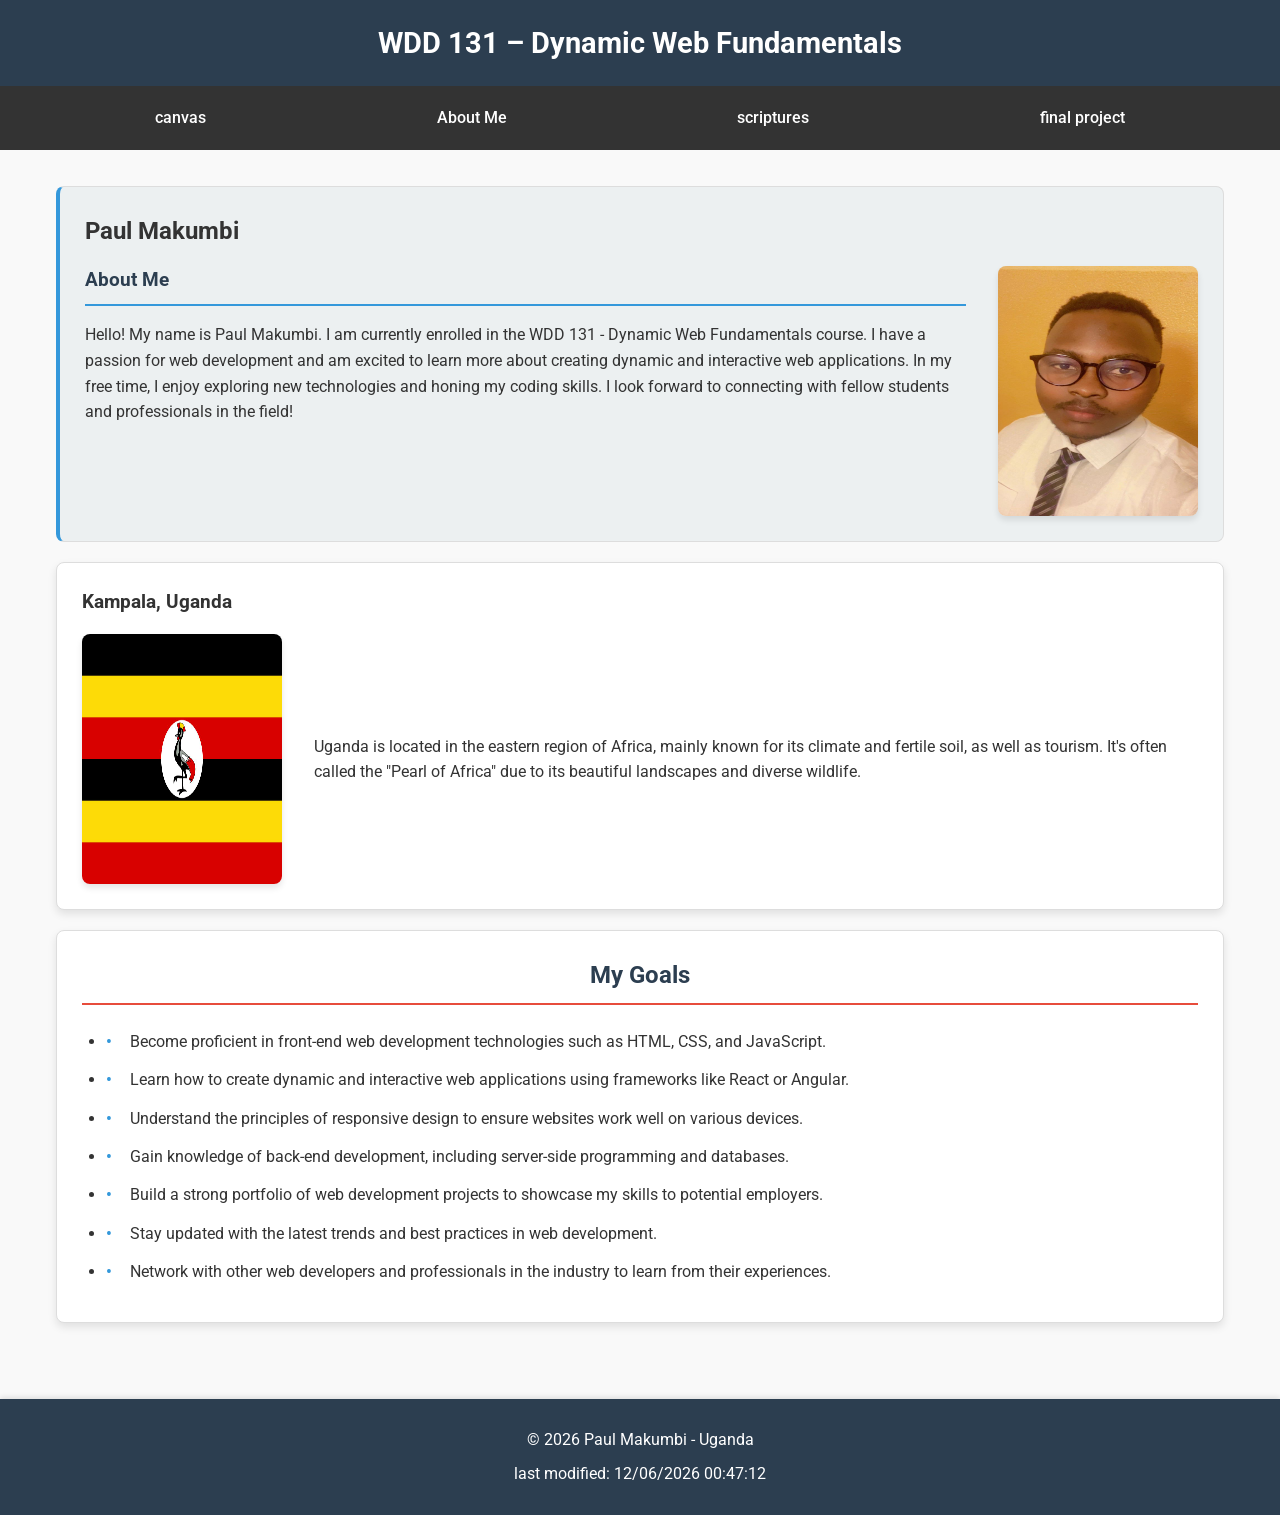
==== index.html @ 874fa597 "Refactor code structure for improved readability and maintainability" ====
<!DOCTYPE html>
<html lang="en">

<head>
  <meta charset="UTF-8">
  <meta name="viewport" content="width=device-width, initial-scale=1.0">
  <title>WDD 131 - Dynamic Web Fundamentals - Paul Makumbi</title>
  <meta name="description" content="WDD 131 web fundamentals - This page contains my reason for taking this course, my goals, and a little about me and my location.">
  <meta name="author" content="Paul Makumbi">
  <link rel="stylesheet" href="styles/base.css">
  <link rel="preconnect" href="https://fonts.googleapis.com">
  <link rel="preconnect" href="https://fonts.gstatic.com" crossorigin>
  <link href="https://fonts.googleapis.com/css2?family=Roboto:ital@0;1&display=swap" rel="stylesheet">
  <script src="scripts/getdates.js" defer></script>
</head>

<body>
  <header>
    <h1>WDD 131 – Dynamic Web Fundamentals</h1>
    <nav>
      <ul>
        <li><a href="https://byupw.instructure.com/profile/qr_mobile_login">canvas</a></li>
        <li><a href="about.html">About Me</a></li>
        <li><a href="https://www.churchofjesuschrist.org/study/scriptures/dc-testament/dc/46?lang=eng.html">scriptures</a></li>
        <li><a href="finalproject.html">final project</a></li>
      </ul>
    </nav>
  </header>

  <main>
    <section class="intro">
      <h2>Paul Makumbi</h2>
      <div class="about-content">
        <div class="about-text">
          <h3>About Me</h3>
          <p>Hello! My name is Paul Makumbi. I am currently enrolled in the WDD 131 - Dynamic Web Fundamentals course. I
            have a passion for web development and am excited to learn more about creating dynamic and interactive web
            applications. In my free time, I enjoy exploring new technologies and honing my coding skills. I look
            forward to connecting with fellow students and professionals in the field!</p>
        </div>
        <img src="images/paul.jpg" alt="Paul Makumbi photo" width="200" height="250">
      </div>
    </section>

    <section class="card">
      <h3>Kampala, Uganda</h3>
      <div class="location-content">
        <img src="images/uga.jpg" alt="Uganda photo" width="200" height="250">
        <p>Uganda is located in the eastern region of Africa, mainly known for its climate and fertile soil, as well as
          tourism. It's often called the "Pearl of Africa" due to its beautiful landscapes and diverse wildlife.</p>
      </div>
    </section>

    <section class="card">
      <h2>My Goals</h2>
      <ul>
        <li>Become proficient in front-end web development technologies such as HTML, CSS, and JavaScript.</li>
        <li>Learn how to create dynamic and interactive web applications using frameworks like React or Angular.</li>
        <li>Understand the principles of responsive design to ensure websites work well on various devices.</li>
        <li>Gain knowledge of back-end development, including server-side programming and databases.</li>
        <li>Build a strong portfolio of web development projects to showcase my skills to potential employers.</li>
        <li>Stay updated with the latest trends and best practices in web development.</li>
        <li>Network with other web developers and professionals in the industry to learn from their experiences.</li>
      </ul>
    </section>
  </main>

  <footer>
    <p>&copy; <span id="currentyear">2025</span> Paul Makumbi - Uganda</p>
    <p id="lastmodified">Last Modified: </p>
  </footer>
</body>

</html>
---- styles/base.css ----
/* styles/base.css */

:root {
  --primary-color: #2c3e50;
  --secondary-color: #3498db;
  --accent-color: #e74c3c;
  --light-color: #ecf0f1;
  --dark-color: #2c3e50;
  --text-color: #333;
  --border-radius: 8px;
  --box-shadow: 0 4px 6px rgba(0, 0, 0, 0.1);
  --transition: all 0.3s ease;

* {
  margin: 0;
  padding: 0;
  box-sizing: border-box;
}

body {
  font-family: "Roboto", sans-serif;
  font-weight: 400;
  line-height: 1.6;
  color: var(--text-color);
  background-color: #f9f9f9;
}

/* Header Styles */
header h1 {
  background-color: var(--primary-color);
  color: white;
  padding: 20px;
  text-align: center;
  margin: 0;
  font-size: 1.8rem;
  box-shadow: var(--box-shadow);
}

nav {
  background-color: #333333;
  display: flex;
  justify-content: center;
  margin: 0 auto;
  padding: 0 1rem;
}

nav ul {
  list-style-type: none;
  display: flex;
  justify-content: space-around;
  max-width: 1200px;
  width: 100%;
  flex-wrap: wrap;
}

nav a {
  display: block;
  color: #fff;
  padding: 1rem 1.5rem;
  text-decoration: none;
  transition: var(--transition);
  font-weight: 500;
  border-radius: 4px;
  margin: 0.2rem;
}

nav a:hover {
  text-decoration: overline;
  background-color: rgba(255, 255, 255, 0.1);
  transform: translateY(-2px);
}

/* Main Content */
main {
  max-width: 1200px;
  margin: 0 auto;
  padding: 1rem;
}

/* Section Styles */
section {
  padding: 25px;
  margin: 20px 0;
  border: 1px solid #ddd;
  border-radius: var(--border-radius);
  background-color: #fff;
  transition: var(--transition);
}

section:hover {
  box-shadow: var(--box-shadow);
  transform: translateY(-3px);
}

.card {
  box-shadow: 0 4px 8px rgba(0, 0, 0, 0.1);
}

/* Intro Section */
.intro {
  background-color: var(--light-color);
  border-left: 4px solid var(--secondary-color);
}

.about-content {
  display: flex;
  align-items: flex-start;
  gap: 2rem;
  margin-top: 1rem;
}

.about-text {
  flex: 1;
}

.about-text h3 {
  color: var(--primary-color);
  margin-bottom: 1rem;
  border-bottom: 2px solid var(--secondary-color);
  padding-bottom: 0.5rem;
}

.about-content img {
  border-radius: var(--border-radius);
  box-shadow: var(--box-shadow);
  transition: var(--transition);
}

.about-content img:hover {
  transform: scale(1.03);
}

/* Location Section */
.location-content {
  display: flex;
  align-items: center;
  gap: 2rem;
  margin-top: 1rem;
}

.location-content img {
  border-radius: var(--border-radius);
  box-shadow: var(--box-shadow);
}

/* Goals Section */
.card h2 {
  color: var(--primary-color);
  margin-bottom: 1.5rem;
  text-align: center;
  border-bottom: 2px solid var(--accent-color);
  padding-bottom: 0.5rem;
}

.card ul {
  padding-left: 1.5rem;
}

.card li {
  margin-bottom: 0.8rem;
  position: relative;
  padding-left: 1.5rem;
}

.card li:before {
  content: "•";
  color: var(--secondary-color);
  font-weight: bold;
  position: absolute;
  left: 0;
}

/* Footer */
footer {
  text-align: center;
  padding: 20px;
  background-color: var(--primary-color);
  color: rgb(255, 255, 255);
  margin-top: 40px;
  box-shadow: 0 -2px 5px rgba(0, 0, 0, 0.1);
}

footer p {
  margin: 0.5rem 0;
}

/* Responsive Design */
@media (max-width: 768px) {
  header h1 {
    font-size: 1.5rem;
    padding: 15px;
  }

  nav ul {
    flex-direction: column;
    align-items: center;
  }

  nav a {
    width: 100%;
    text-align: center;
  }

  .about-content,
  .location-content {
    flex-direction: column;
    text-align: center;
  }

  .about-content img,
  .location-content img {
    align-self: center;
  }

  section {
    padding: 15px;
    margin: 15px 0;
  }
}

@media (max-width: 480px) {
  header h1 {
    font-size: 1.3rem;
  }

  main {
    padding: 0.5rem;
  }

  section {
    padding: 10px;
  }

  .about-content,
  .location-content {
    gap: 1rem;
  }
}
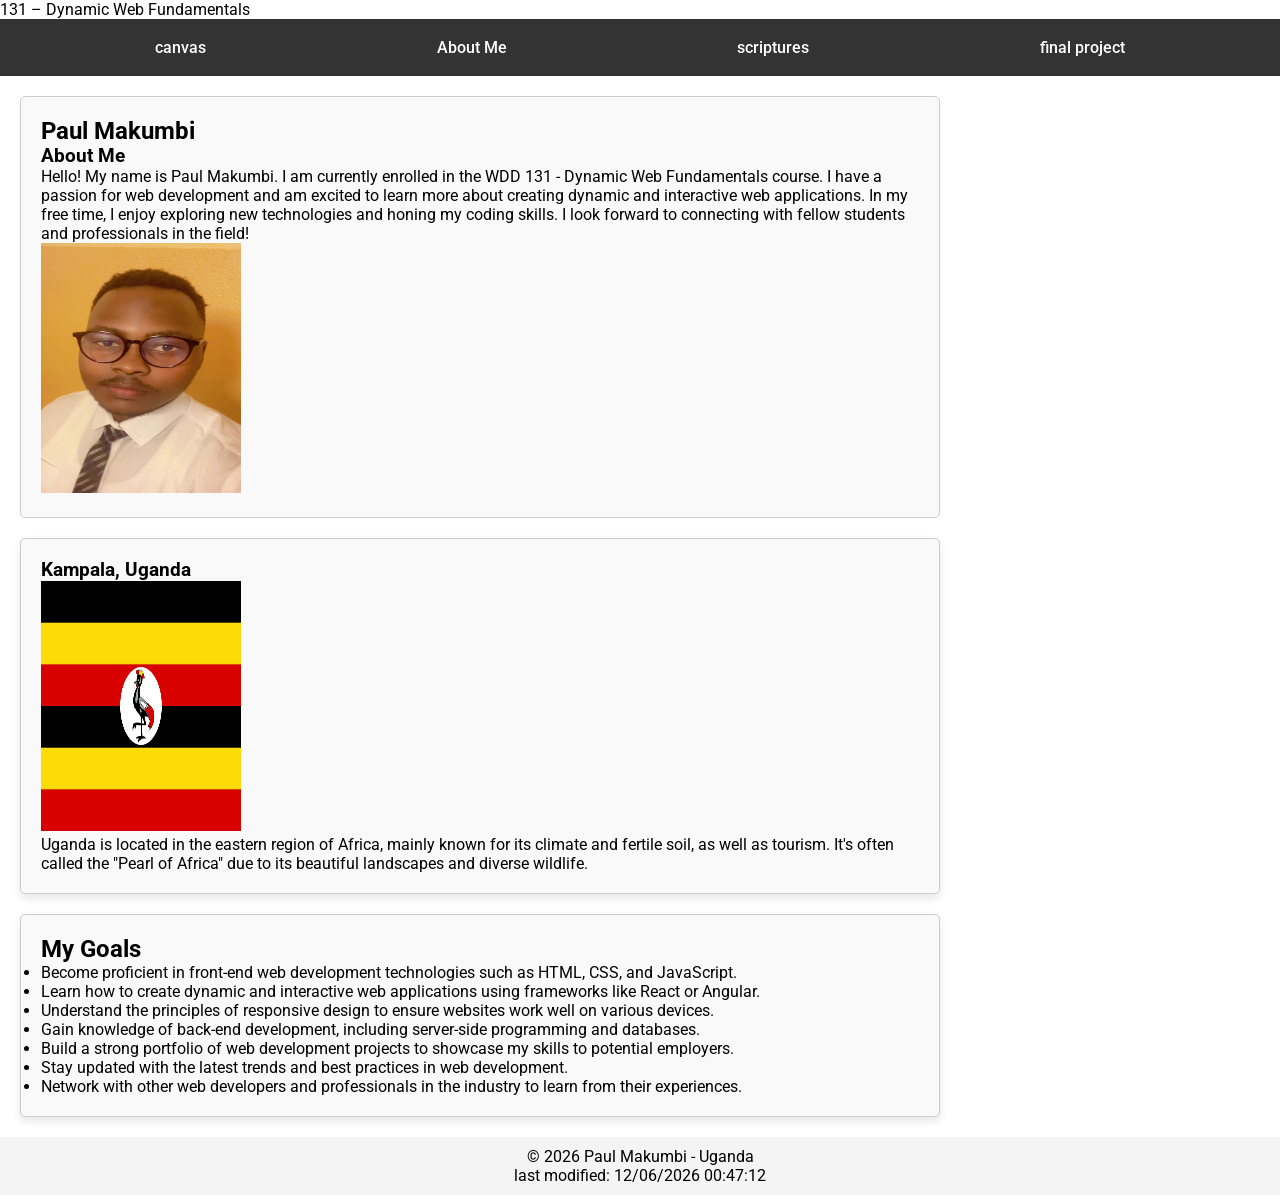
==== commit 8c21be77: "Replace header h1 with span for course title for improved semantic structure" ====
--- a/index.html
+++ b/index.html
@@ -16,7 +16,7 @@
 
 <body>
   <header>
-    <h1>WDD 131 – Dynamic Web Fundamentals</h1>
+    <span id="course-title" >131 – Dynamic Web Fundamentals</span>
     <nav>
       <ul>
         <li><a href="https://byupw.instructure.com/profile/qr_mobile_login">canvas</a></li>
--- a/styles/base.css
+++ b/styles/base.css
@@ -10,6 +10,9 @@
   --border-radius: 8px;
   --box-shadow: 0 4px 6px rgba(0, 0, 0, 0.1);
   --transition: all 0.3s ease;
+}
+
+
 
 * {
   margin: 0;
@@ -20,22 +23,13 @@
 body {
   font-family: "Roboto", sans-serif;
   font-weight: 400;
-  line-height: 1.6;
-  color: var(--text-color);
-  background-color: #f9f9f9;
 }
 
-/* Header Styles */
 header h1 {
-  background-color: var(--primary-color);
-  color: white;
+  background-color: #f4f4f4;
   padding: 20px;
   text-align: center;
-  margin: 0;
-  font-size: 1.8rem;
-  box-shadow: var(--box-shadow);
 }
-
 nav {
   background-color: #333333;
   display: flex;
@@ -70,169 +64,27 @@
   transform: translateY(-2px);
 }
 
-/* Main Content */
 main {
-  max-width: 1200px;
-  margin: 0 auto;
-  padding: 1rem;
+  max-width: 960px;
+  margin: 0;
 }
 
-/* Section Styles */
 section {
-  padding: 25px;
-  margin: 20px 0;
-  border: 1px solid #ddd;
-  border-radius: var(--border-radius);
-  background-color: #fff;
-  transition: var(--transition);
-}
-
-section:hover {
-  box-shadow: var(--box-shadow);
-  transform: translateY(-3px);
+  padding: 20px;
+  display: block;
+  margin: 20px;
+  border: 1px solid #ccc;
+  border-radius: 5px;
+  background-color: #f9f9f9;
 }
 
 .card {
   box-shadow: 0 4px 8px rgba(0, 0, 0, 0.1);
 }
 
-/* Intro Section */
-.intro {
-  background-color: var(--light-color);
-  border-left: 4px solid var(--secondary-color);
-}
-
-.about-content {
-  display: flex;
-  align-items: flex-start;
-  gap: 2rem;
-  margin-top: 1rem;
-}
-
-.about-text {
-  flex: 1;
-}
-
-.about-text h3 {
-  color: var(--primary-color);
-  margin-bottom: 1rem;
-  border-bottom: 2px solid var(--secondary-color);
-  padding-bottom: 0.5rem;
-}
-
-.about-content img {
-  border-radius: var(--border-radius);
-  box-shadow: var(--box-shadow);
-  transition: var(--transition);
-}
-
-.about-content img:hover {
-  transform: scale(1.03);
-}
-
-/* Location Section */
-.location-content {
-  display: flex;
-  align-items: center;
-  gap: 2rem;
-  margin-top: 1rem;
-}
-
-.location-content img {
-  border-radius: var(--border-radius);
-  box-shadow: var(--box-shadow);
-}
-
-/* Goals Section */
-.card h2 {
-  color: var(--primary-color);
-  margin-bottom: 1.5rem;
-  text-align: center;
-  border-bottom: 2px solid var(--accent-color);
-  padding-bottom: 0.5rem;
-}
-
-.card ul {
-  padding-left: 1.5rem;
-}
-
-.card li {
-  margin-bottom: 0.8rem;
-  position: relative;
-  padding-left: 1.5rem;
-}
-
-.card li:before {
-  content: "•";
-  color: var(--secondary-color);
-  font-weight: bold;
-  position: absolute;
-  left: 0;
-}
-
-/* Footer */
 footer {
   text-align: center;
-  padding: 20px;
-  background-color: var(--primary-color);
-  color: rgb(255, 255, 255);
-  margin-top: 40px;
-  box-shadow: 0 -2px 5px rgba(0, 0, 0, 0.1);
-}
-
-footer p {
-  margin: 0.5rem 0;
-}
-
-/* Responsive Design */
-@media (max-width: 768px) {
-  header h1 {
-    font-size: 1.5rem;
-    padding: 15px;
-  }
-
-  nav ul {
-    flex-direction: column;
-    align-items: center;
-  }
-
-  nav a {
-    width: 100%;
-    text-align: center;
-  }
-
-  .about-content,
-  .location-content {
-    flex-direction: column;
-    text-align: center;
-  }
-
-  .about-content img,
-  .location-content img {
-    align-self: center;
-  }
-
-  section {
-    padding: 15px;
-    margin: 15px 0;
-  }
-}
-
-@media (max-width: 480px) {
-  header h1 {
-    font-size: 1.3rem;
-  }
-
-  main {
-    padding: 0.5rem;
-  }
-
-  section {
-    padding: 10px;
-  }
-
-  .about-content,
-  .location-content {
-    gap: 1rem;
-  }
+  padding: 10px;
+  background-color: #f4f4f4;
+  margin-top: 20px;
 }
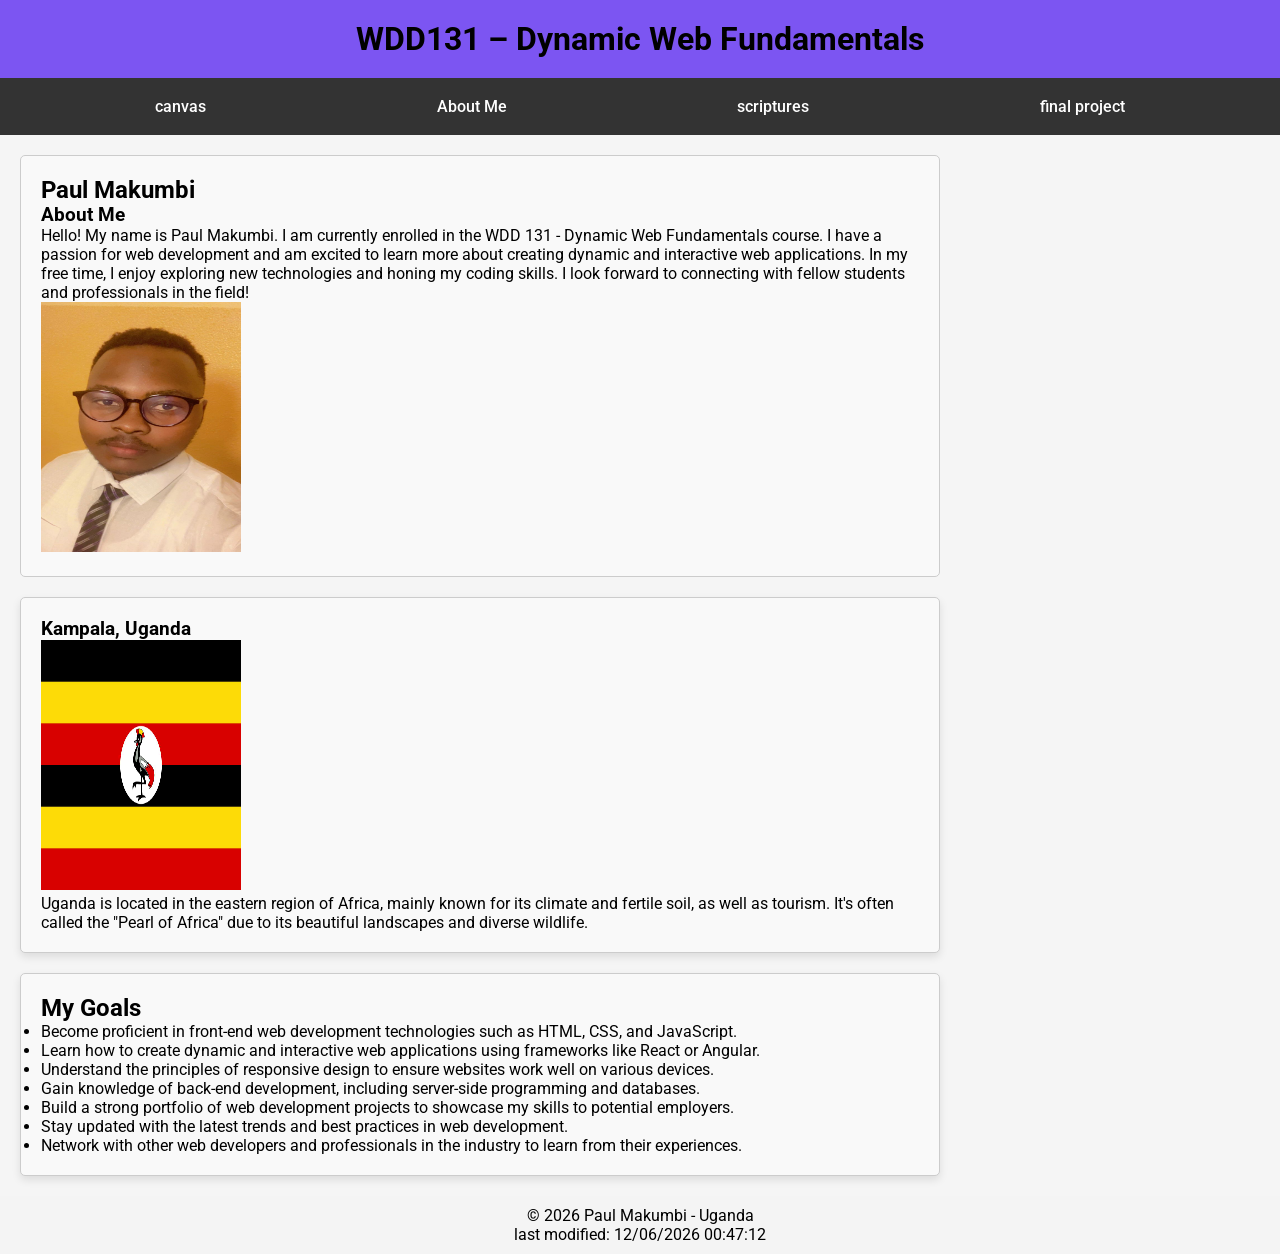
==== commit 241b3748: "Refactor course title structure and update header styles for improved semantics and visual consisten" ====
--- a/index.html
+++ b/index.html
@@ -16,8 +16,10 @@
 
 <body>
   <header>
-    <span id="course-title" >131 – Dynamic Web Fundamentals</span>
-    <nav>
+    <span id="course-title" >
+    <h1>WDD131 – Dynamic Web Fundamentals</h1>
+    </span>
+      <nav>
       <ul>
         <li><a href="https://byupw.instructure.com/profile/qr_mobile_login">canvas</a></li>
         <li><a href="about.html">About Me</a></li>
--- a/styles/base.css
+++ b/styles/base.css
@@ -23,12 +23,16 @@
 body {
   font-family: "Roboto", sans-serif;
   font-weight: 400;
+  background-color: whitesmoke;
 }
 
 header h1 {
-  background-color: #f4f4f4;
+  background-color: #7c55f2;
   padding: 20px;
+  display: block;
   text-align: center;
+  margin: 0 auto;
+  box-shadow: #ccc;
 }
 nav {
   background-color: #333333;
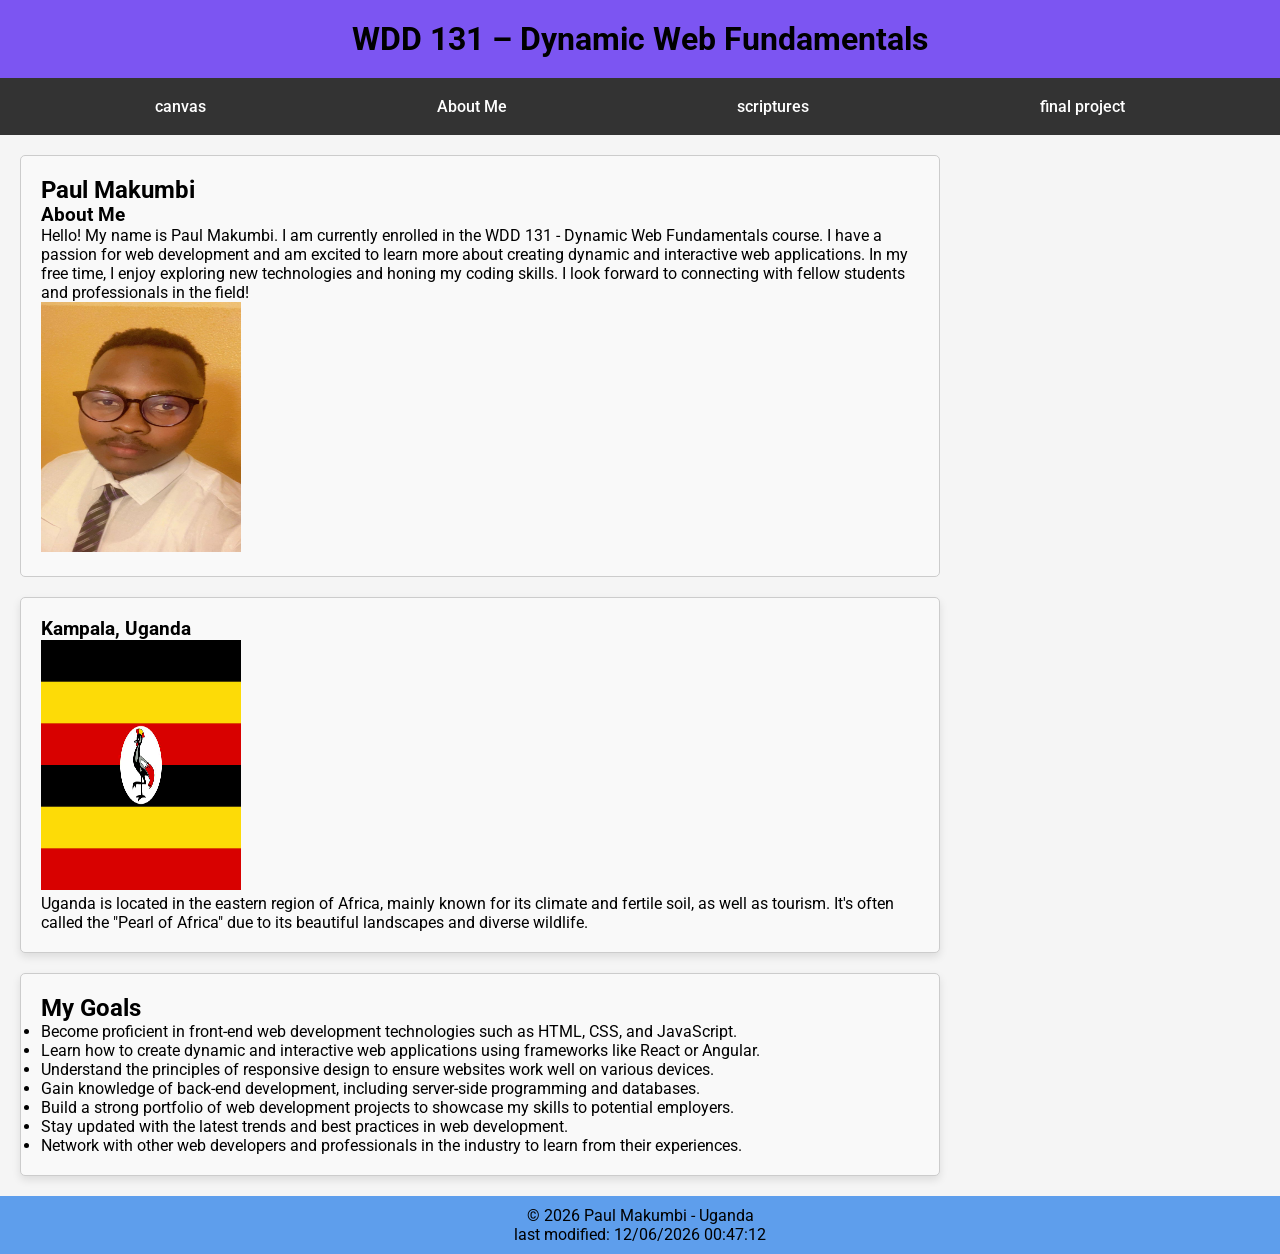
==== commit 26207879: "Refactor header structure for improved semantic clarity and update footer background color for enhan" ====
--- a/index.html
+++ b/index.html
@@ -16,9 +16,7 @@
 
 <body>
   <header>
-    <span id="course-title" >
-    <h1>WDD131 – Dynamic Web Fundamentals</h1>
-    </span>
+    <h1><span id="course-title">WDD 131</span> – Dynamic Web Fundamentals</h1>
       <nav>
       <ul>
         <li><a href="https://byupw.instructure.com/profile/qr_mobile_login">canvas</a></li>
--- a/styles/base.css
+++ b/styles/base.css
@@ -89,6 +89,7 @@
 footer {
   text-align: center;
   padding: 10px;
-  background-color: #f4f4f4;
+  background-color: #5e9eec;
   margin-top: 20px;
+  box-shadow: #2c3e50;
 }
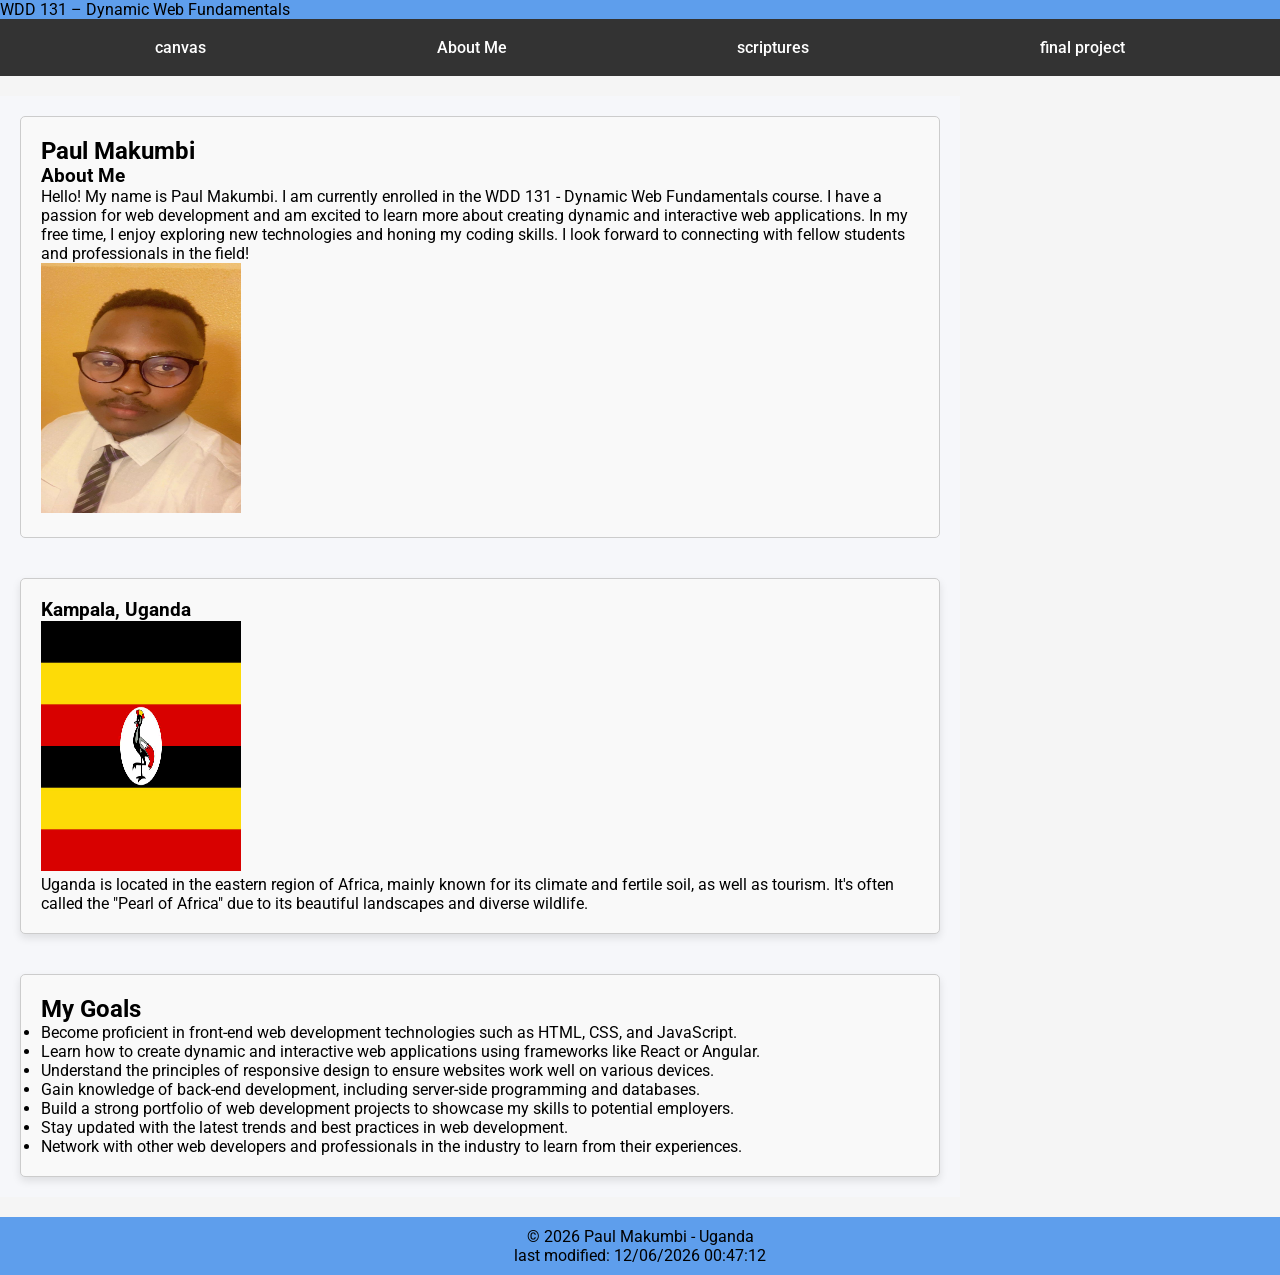
==== commit ef96f52f: "Refactor header structure to improve semantic clarity by replacing h1 with span for course title" ====
--- a/index.html
+++ b/index.html
@@ -16,7 +16,7 @@
 
 <body>
   <header>
-    <h1><span id="course-title">WDD 131</span> – Dynamic Web Fundamentals</h1>
+  <span id="course-title">WDD 131 – Dynamic Web Fundamentals</span>
       <nav>
       <ul>
         <li><a href="https://byupw.instructure.com/profile/qr_mobile_login">canvas</a></li>
--- a/styles/base.css
+++ b/styles/base.css
@@ -25,6 +25,10 @@
   font-weight: 400;
   background-color: whitesmoke;
 }
+header {
+  background-color: #5e9eec;
+  margin-bottom: 20px;
+}
 
 header h1 {
   background-color: #7c55f2;
@@ -32,7 +36,7 @@
   display: block;
   text-align: center;
   margin: 0 auto;
-  box-shadow: #ccc;
+  
 }
 nav {
   background-color: #333333;
@@ -71,11 +75,15 @@
 main {
   max-width: 960px;
   margin: 0;
+  
+  background-color: #f6f7fa;
+  display: grid;
+  align-items: center;
 }
 
 section {
   padding: 20px;
-  display: block;
+  display: grid;
   margin: 20px;
   border: 1px solid #ccc;
   border-radius: 5px;
@@ -91,5 +99,5 @@
   padding: 10px;
   background-color: #5e9eec;
   margin-top: 20px;
-  box-shadow: #2c3e50;
+  
 }
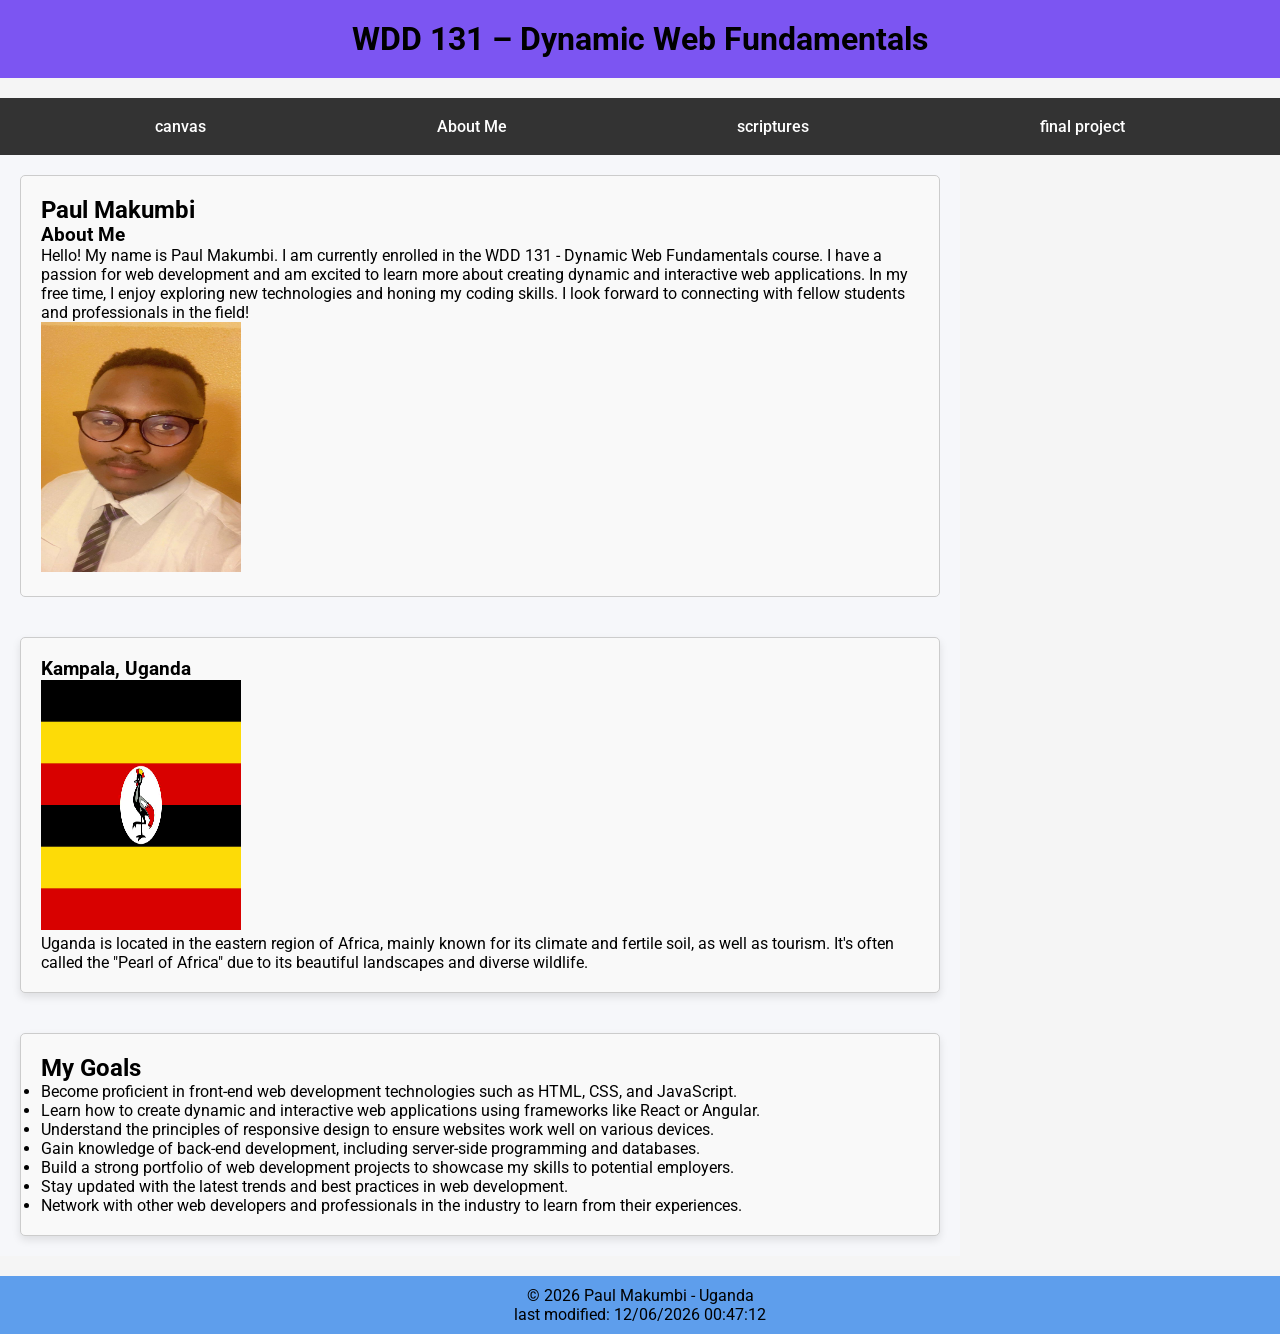
==== commit c2a50800: "Refactor header structure to improve semantic clarity by wrapping course title in h1 tag" ====
--- a/index.html
+++ b/index.html
@@ -16,7 +16,7 @@
 
 <body>
   <header>
-  <span id="course-title">WDD 131 – Dynamic Web Fundamentals</span>
+    <h1><span id="course-title">WDD 131 – Dynamic Web Fundamentals</span></h1></header>
       <nav>
       <ul>
         <li><a href="https://byupw.instructure.com/profile/qr_mobile_login">canvas</a></li>
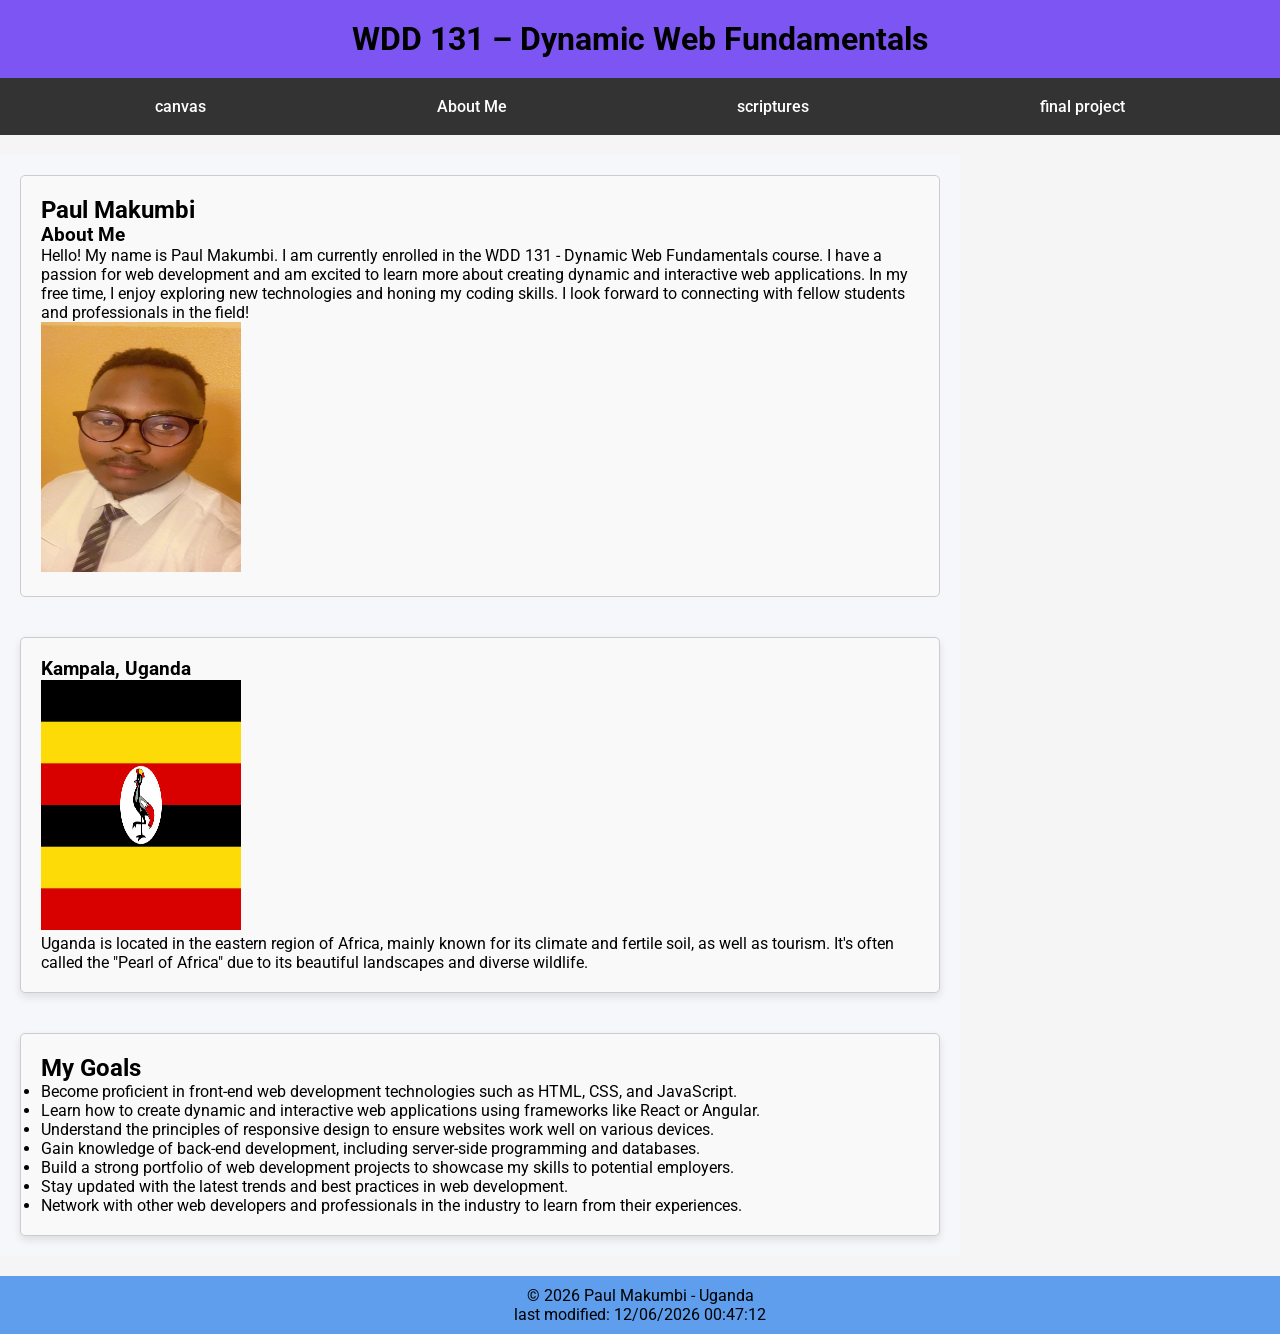
==== commit ee49b1ce: "Fix header structure by removing unnecessary closing tag for improved readability" ====
--- a/index.html
+++ b/index.html
@@ -16,7 +16,7 @@
 
 <body>
   <header>
-    <h1><span id="course-title">WDD 131 – Dynamic Web Fundamentals</span></h1></header>
+    <h1><span id="course-title">WDD 131 – Dynamic Web Fundamentals</span></h1>
       <nav>
       <ul>
         <li><a href="https://byupw.instructure.com/profile/qr_mobile_login">canvas</a></li>
